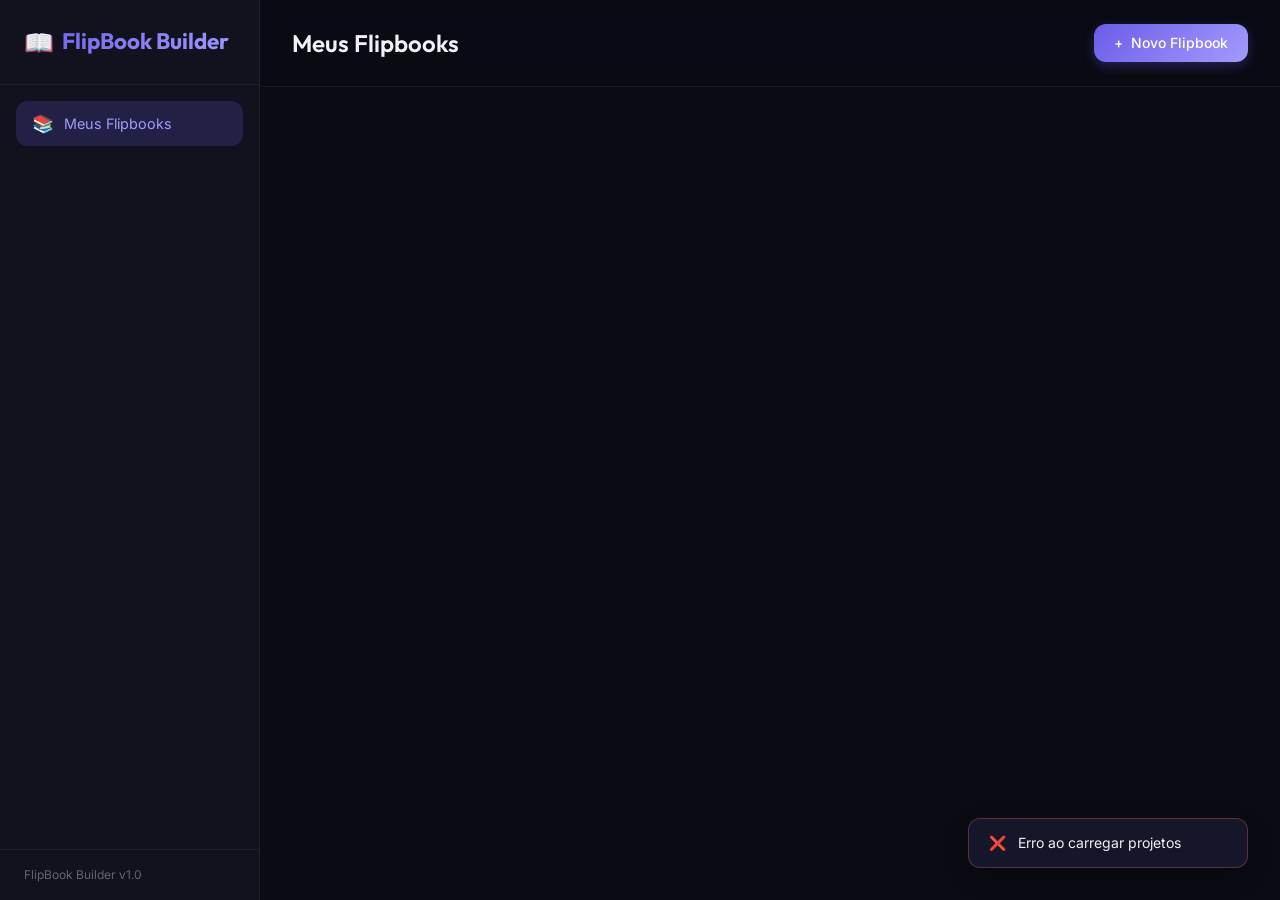
==== builder/index.html @ 4c8c24f8 "Initial commit: FlipBook platform" ====
<!DOCTYPE html>
<html lang="pt-BR">
<head>
    <meta charset="UTF-8">
    <meta name="viewport" content="width=device-width, initial-scale=1.0">
    <title>FlipBook Builder</title>
    <meta name="description" content="Crie flipbooks interativos a partir de livros digitalizados">
    <link rel="stylesheet" href="css/builder.css">
</head>
<body>
    <div class="app" id="app">
        <!-- Sidebar -->
        <aside class="sidebar" id="sidebar">
            <div class="sidebar-header">
                <div class="sidebar-logo">
                    <span class="emoji">📖</span> FlipBook Builder
                </div>
            </div>
            <nav class="sidebar-nav">
                <button class="nav-item active" data-view="dashboard" id="nav-dashboard">
                    <span class="icon">📚</span> Meus Flipbooks
                </button>
            </nav>
            <div class="sidebar-footer">
                FlipBook Builder v1.0
            </div>
        </aside>

        <!-- Sidebar overlay (mobile) -->
        <div class="sidebar-overlay" id="sidebar-overlay"></div>

        <!-- Main Content -->
        <main class="main" id="main">
            <!-- Dashboard View -->
            <div id="view-dashboard">
                <div class="main-header">
                    <div style="display:flex;align-items:center;gap:0.75rem">
                        <button class="mobile-menu-btn" id="mobile-menu-btn">☰</button>
                        <h1 class="main-title" id="main-title">Meus Flipbooks</h1>
                    </div>
                    <button class="btn btn-primary" id="btn-new-project">
                        <span>+</span> Novo Flipbook
                    </button>
                </div>
                <div class="main-content">
                    <div class="projects-grid" id="projects-grid">
                        <!-- Projects will be injected here -->
                    </div>
                </div>
            </div>

            <!-- Editor View -->
            <div id="view-editor" style="display:none">
                <div class="main-header">
                    <div style="display:flex;align-items:center;gap:0.75rem">
                        <button class="back-btn" id="btn-back">← Voltar</button>
                        <h1 class="main-title" id="editor-title">Editando...</h1>
                    </div>
                    <div style="display:flex;gap:0.75rem">
                        <button class="btn btn-secondary" id="btn-settings">⚙ Configurações</button>
                        <button class="btn btn-success" id="btn-publish">🚀 Publicar</button>
                        <button class="btn btn-secondary" id="btn-export">📦 Exportar ZIP</button>
                    </div>
                </div>

                <!-- Editor Tabs -->
                <div class="editor-tabs">
                    <button class="editor-tab active" data-tab="pages">📄 Páginas</button>
                    <button class="editor-tab" data-tab="hotspots">✨ Interações</button>
                    <button class="editor-tab" data-tab="preview">👁 Preview</button>
                </div>

                <!-- Pages Panel -->
                <div class="editor-panel active" id="panel-pages">
                    <div class="upload-area" id="upload-area">
                        <span class="upload-icon">📤</span>
                        <div class="upload-text">Arraste imagens aqui ou clique para selecionar</div>
                        <div class="upload-hint">JPG, PNG ou WebP • Máx. 20MB cada</div>
                        <input type="file" id="file-input" multiple accept="image/jpeg,image/png,image/webp" style="display:none">
                        <div class="upload-progress" id="upload-progress">
                            <div class="progress-bar">
                                <div class="progress-fill" id="progress-fill"></div>
                            </div>
                        </div>
                    </div>
                    
                    <div class="section-header">
                        <div class="section-title">
                            Páginas <span class="section-count" id="page-count">0</span>
                        </div>
                        <div style="display:flex;gap:0.5rem">
                            <button class="btn btn-sm btn-secondary" id="btn-select-all">Selecionar todas</button>
                            <button class="btn btn-sm btn-danger" id="btn-delete-selected" style="display:none">🗑 Excluir selecionadas</button>
                        </div>
                    </div>
                    
                    <div class="pages-grid" id="pages-grid">
                        <!-- Page thumbnails will be injected here -->
                    </div>
                </div>

                <!-- Hotspots Panel -->
                <div class="editor-panel" id="panel-hotspots">
                    <div class="hotspot-editor">
                        <div class="hotspot-canvas-wrapper">
                            <div class="hotspot-page-nav">
                                <button class="btn btn-sm btn-secondary" id="hs-prev">◀ Anterior</button>
                                <span id="hs-page-indicator">Página 1</span>
                                <button class="btn btn-sm btn-secondary" id="hs-next">Próxima ▶</button>
                            </div>
                            <div class="hotspot-canvas" id="hotspot-canvas">
                                <img id="hotspot-page-image" src="" alt="Page">
                            </div>
                        </div>
                        <div class="hotspot-sidebar">
                            <div class="section-header">
                                <div class="section-title">Hotspots</div>
                                <button class="btn btn-sm btn-primary" id="btn-add-hotspot">+ Adicionar</button>
                            </div>
                            <div id="hotspot-list">
                                <!-- Hotspots will be listed here -->
                            </div>
                            <div id="hotspot-form" style="display:none">
                                <h4 style="margin-bottom:1rem">Editar Hotspot</h4>
                                <div class="form-group">
                                    <label class="form-label">Nome</label>
                                    <input class="form-input" id="hs-label" placeholder="Ex: Saiba mais">
                                </div>
                                <div class="form-group">
                                    <label class="form-label">Tipo de Ação</label>
                                    <select class="form-select" id="hs-action-type">
                                        <option value="popup">Popup (texto/imagem)</option>
                                        <option value="link">Link externo</option>
                                        <option value="zoom">Zoom na região</option>
                                        <option value="animation">Animação</option>
                                    </select>
                                </div>
                                <div class="form-group" id="hs-popup-fields">
                                    <label class="form-label">Título do Popup</label>
                                    <input class="form-input" id="hs-popup-title" placeholder="Título">
                                    <label class="form-label" style="margin-top:0.75rem">Conteúdo</label>
                                    <textarea class="form-textarea" id="hs-popup-content" placeholder="Texto do popup..."></textarea>
                                </div>
                                <div class="form-group" id="hs-link-fields" style="display:none">
                                    <label class="form-label">URL</label>
                                    <input class="form-input" id="hs-link-url" placeholder="https://...">
                                </div>
                                <div class="form-group">
                                    <label class="form-label">Animação</label>
                                    <select class="form-select" id="hs-animation">
                                        <option value="pulse">Pulse</option>
                                        <option value="glow">Glow</option>
                                        <option value="bounce">Bounce</option>
                                        <option value="shake">Shake</option>
                                        <option value="fadeIn">Fade In</option>
                                    </select>
                                </div>
                                <div class="form-group">
                                    <label class="form-label">Tooltip</label>
                                    <input class="form-input" id="hs-tooltip" placeholder="Texto ao passar o mouse">
                                </div>
                                <div style="display:flex;gap:0.5rem;margin-top:1rem">
                                    <button class="btn btn-sm btn-primary" id="btn-save-hotspot">Salvar</button>
                                    <button class="btn btn-sm btn-secondary" id="btn-cancel-hotspot">Cancelar</button>
                                    <button class="btn btn-sm btn-danger" id="btn-delete-hotspot">Excluir</button>
                                </div>
                            </div>
                        </div>
                    </div>
                </div>

                <!-- Preview Panel -->
                <div class="editor-panel" id="panel-preview">
                    <div class="preview-container" id="preview-container">
                        <!-- Preview StPageFlip will be here -->
                    </div>
                    <div class="preview-controls">
                        <button class="btn btn-secondary" id="preview-prev">◀ Anterior</button>
                        <span id="preview-page-indicator">1 / 1</span>
                        <button class="btn btn-secondary" id="preview-next">Próxima ▶</button>
                    </div>
                </div>
            </div>
        </main>
    </div>

    <!-- New Project Modal -->
    <div class="modal-overlay" id="modal-new-project">
        <div class="modal">
            <div class="modal-header">
                <h2 class="modal-title">Novo Flipbook</h2>
                <button class="modal-close" id="modal-close-new">✕</button>
            </div>
            <div class="modal-body">
                <div class="form-group">
                    <label class="form-label">Título *</label>
                    <input class="form-input" id="project-title" placeholder="Ex: Meu Livro Digital" autofocus>
                </div>
                <div class="form-group">
                    <label class="form-label">Descrição</label>
                    <textarea class="form-textarea" id="project-description" placeholder="Breve descrição do flipbook..."></textarea>
                </div>
                <div class="form-group">
                    <label class="form-label">Tipo de Capa</label>
                    <select class="form-select" id="project-cover-mode">
                        <option value="hardcover">Capa dura (hard)</option>
                        <option value="softcover">Capa mole (soft)</option>
                    </select>
                </div>
                <div class="form-group">
                    <label class="form-label">Cor de Fundo</label>
                    <div class="form-color-row">
                        <input type="color" class="form-color" id="project-bg-color" value="#1a1a2e">
                        <input class="form-input" id="project-bg-color-text" value="#1a1a2e" style="max-width:120px">
                    </div>
                </div>
            </div>
            <div class="modal-footer">
                <button class="btn btn-secondary" id="btn-cancel-new">Cancelar</button>
                <button class="btn btn-primary" id="btn-create-project">Criar Flipbook</button>
            </div>
        </div>
    </div>

    <!-- Settings Modal -->
    <div class="modal-overlay" id="modal-settings">
        <div class="modal">
            <div class="modal-header">
                <h2 class="modal-title">Configurações do Flipbook</h2>
                <button class="modal-close" id="modal-close-settings">✕</button>
            </div>
            <div class="modal-body">
                <div class="form-group">
                    <label class="form-label">Título</label>
                    <input class="form-input" id="settings-title">
                </div>
                <div class="form-group">
                    <label class="form-label">Descrição</label>
                    <textarea class="form-textarea" id="settings-description"></textarea>
                </div>
                <div class="form-group">
                    <label class="form-label">Tipo de Capa</label>
                    <select class="form-select" id="settings-cover-mode">
                        <option value="hardcover">Capa dura (hard)</option>
                        <option value="softcover">Capa mole (soft)</option>
                    </select>
                </div>
                <div class="form-group">
                    <label class="form-label">Cor de Fundo</label>
                    <div class="form-color-row">
                        <input type="color" class="form-color" id="settings-bg-color" value="#1a1a2e">
                        <input class="form-input" id="settings-bg-color-text" value="#1a1a2e" style="max-width:120px">
                    </div>
                </div>
                <div class="form-group">
                    <label class="form-label">Som de virar página</label>
                    <select class="form-select" id="settings-sound">
                        <option value="1">Ativado</option>
                        <option value="0">Desativado</option>
                    </select>
                </div>
            </div>
            <div class="modal-footer">
                <button class="btn btn-secondary" id="btn-cancel-settings">Cancelar</button>
                <button class="btn btn-primary" id="btn-save-settings">Salvar</button>
            </div>
        </div>
    </div>

    <!-- Confirm Delete Modal -->
    <div class="modal-overlay" id="modal-confirm">
        <div class="modal" style="max-width:400px">
            <div class="modal-header">
                <h2 class="modal-title" id="confirm-title">Confirmar</h2>
                <button class="modal-close" id="modal-close-confirm">✕</button>
            </div>
            <div class="modal-body">
                <p id="confirm-message">Tem certeza que deseja excluir?</p>
                <div class="confirm-actions">
                    <button class="btn btn-secondary" id="btn-confirm-cancel">Cancelar</button>
                    <button class="btn btn-danger" id="btn-confirm-ok">Excluir</button>
                </div>
            </div>
        </div>
    </div>

    <!-- Toast Container -->
    <div class="toast-container" id="toast-container"></div>

    <!-- External Libraries -->
    <script src="https://cdn.jsdelivr.net/npm/sortablejs@1.15.6/Sortable.min.js"></script>
    <script src="../viewer/js/page-flip.min.js"></script>
    
    <!-- App Scripts -->
    <script src="js/app.js"></script>
    <script src="js/uploader.js"></script>
    <script src="js/page-manager.js"></script>
    <script src="js/hotspot-editor.js"></script>
    <script src="js/preview.js"></script>
</body>
</html>
---- builder/css/builder.css ----
/* ============================================
   FlipBook Builder - Premium Dark Theme CSS
   ============================================ */

@import url('https://fonts.googleapis.com/css2?family=Inter:wght@300;400;500;600;700&family=Outfit:wght@400;500;600;700&display=swap');

/* ── CSS Custom Properties ── */
:root {
    --bg-primary: #0b0b14;
    --bg-secondary: #12121e;
    --bg-card: #16162a;
    --bg-card-hover: #1c1c38;
    --bg-elevated: #1e1e36;
    --bg-input: #12121e;

    --border-subtle: rgba(255, 255, 255, 0.06);
    --border-medium: rgba(255, 255, 255, 0.1);
    --border-accent: rgba(108, 92, 231, 0.3);

    --text-primary: #f0f0f5;
    --text-secondary: rgba(255, 255, 255, 0.6);
    --text-muted: rgba(255, 255, 255, 0.35);

    --accent: #6c5ce7;
    --accent-light: #a29bfe;
    --accent-glow: rgba(108, 92, 231, 0.2);
    --accent-gradient: linear-gradient(135deg, #6c5ce7, #a29bfe);

    --success: #00b894;
    --warning: #fdcb6e;
    --danger: #ff6b6b;
    --info: #74b9ff;

    --radius-sm: 8px;
    --radius-md: 12px;
    --radius-lg: 16px;
    --radius-xl: 20px;

    --shadow-sm: 0 2px 8px rgba(0, 0, 0, 0.2);
    --shadow-md: 0 8px 24px rgba(0, 0, 0, 0.3);
    --shadow-lg: 0 16px 48px rgba(0, 0, 0, 0.4);
    --shadow-glow: 0 0 20px rgba(108, 92, 231, 0.15);

    --transition: 0.2s ease;
    --font-body: 'Inter', -apple-system, BlinkMacSystemFont, 'Segoe UI', sans-serif;
    --font-heading: 'Outfit', var(--font-body);
}

/* ── Reset ── */
*, *::before, *::after {
    box-sizing: border-box;
    margin: 0;
    padding: 0;
}

html {
    scroll-behavior: smooth;
}

body {
    font-family: var(--font-body);
    background: var(--bg-primary);
    color: var(--text-primary);
    min-height: 100vh;
    -webkit-font-smoothing: antialiased;
    -moz-osx-font-smoothing: grayscale;
    line-height: 1.5;
}

a { color: var(--accent-light); text-decoration: none; }
a:hover { text-decoration: underline; }

/* ── Layout ── */
.app {
    display: flex;
    min-height: 100vh;
}

/* ── Sidebar ── */
.sidebar {
    width: 260px;
    background: var(--bg-secondary);
    border-right: 1px solid var(--border-subtle);
    display: flex;
    flex-direction: column;
    position: fixed;
    top: 0;
    left: 0;
    bottom: 0;
    z-index: 200;
    transition: transform 0.3s ease;
}

.sidebar-header {
    padding: 1.5rem;
    border-bottom: 1px solid var(--border-subtle);
}

.sidebar-logo {
    font-family: var(--font-heading);
    font-size: 1.4rem;
    font-weight: 700;
    background: var(--accent-gradient);
    -webkit-background-clip: text;
    -webkit-text-fill-color: transparent;
    background-clip: text;
    display: flex;
    align-items: center;
    gap: 0.5rem;
}

.sidebar-logo .emoji {
    font-size: 1.5rem;
    -webkit-text-fill-color: initial;
}

.sidebar-nav {
    flex: 1;
    padding: 1rem;
    display: flex;
    flex-direction: column;
    gap: 0.25rem;
}

.nav-item {
    display: flex;
    align-items: center;
    gap: 0.75rem;
    padding: 0.75rem 1rem;
    border-radius: var(--radius-md);
    color: var(--text-secondary);
    cursor: pointer;
    transition: all var(--transition);
    border: none;
    background: none;
    width: 100%;
    text-align: left;
    font-family: inherit;
    font-size: 0.9rem;
}

.nav-item:hover {
    background: rgba(255, 255, 255, 0.04);
    color: var(--text-primary);
}

.nav-item.active {
    background: var(--accent-glow);
    color: var(--accent-light);
}

.nav-item .icon {
    font-size: 1.1rem;
    width: 20px;
    text-align: center;
}

.sidebar-footer {
    padding: 1rem 1.5rem;
    border-top: 1px solid var(--border-subtle);
    font-size: 0.75rem;
    color: var(--text-muted);
}

/* ── Main Content ── */
.main {
    flex: 1;
    margin-left: 260px;
    min-height: 100vh;
}

.main-header {
    display: flex;
    align-items: center;
    justify-content: space-between;
    padding: 1.5rem 2rem;
    border-bottom: 1px solid var(--border-subtle);
    background: rgba(11, 11, 20, 0.8);
    backdrop-filter: blur(12px);
    -webkit-backdrop-filter: blur(12px);
    position: sticky;
    top: 0;
    z-index: 100;
}

.main-title {
    font-family: var(--font-heading);
    font-size: 1.5rem;
    font-weight: 600;
}

.main-content {
    padding: 2rem;
}

/* ── Buttons ── */
.btn {
    display: inline-flex;
    align-items: center;
    gap: 0.5rem;
    padding: 0.65rem 1.25rem;
    border: none;
    border-radius: var(--radius-md);
    font-family: inherit;
    font-size: 0.875rem;
    font-weight: 500;
    cursor: pointer;
    transition: all var(--transition);
    white-space: nowrap;
}

.btn-primary {
    background: var(--accent-gradient);
    color: white;
    box-shadow: 0 4px 12px rgba(108, 92, 231, 0.3);
}

.btn-primary:hover {
    transform: translateY(-1px);
    box-shadow: 0 6px 20px rgba(108, 92, 231, 0.4);
}

.btn-secondary {
    background: rgba(255, 255, 255, 0.06);
    color: var(--text-secondary);
    border: 1px solid var(--border-medium);
}

.btn-secondary:hover {
    background: rgba(255, 255, 255, 0.1);
    color: var(--text-primary);
}

.btn-success {
    background: linear-gradient(135deg, #00b894, #55efc4);
    color: white;
    box-shadow: 0 4px 12px rgba(0, 184, 148, 0.3);
}

.btn-success:hover {
    transform: translateY(-1px);
    box-shadow: 0 6px 20px rgba(0, 184, 148, 0.4);
}

.btn-danger {
    background: rgba(255, 107, 107, 0.15);
    color: var(--danger);
    border: 1px solid rgba(255, 107, 107, 0.2);
}

.btn-danger:hover {
    background: rgba(255, 107, 107, 0.25);
}

.btn-sm {
    padding: 0.4rem 0.8rem;
    font-size: 0.8rem;
}

.btn-lg {
    padding: 0.85rem 1.75rem;
    font-size: 1rem;
}

.btn:active {
    transform: scale(0.97);
}

.btn-icon {
    width: 40px;
    height: 40px;
    padding: 0;
    display: flex;
    align-items: center;
    justify-content: center;
    border-radius: var(--radius-md);
    background: rgba(255, 255, 255, 0.06);
    border: 1px solid var(--border-subtle);
    color: var(--text-secondary);
    cursor: pointer;
    transition: all var(--transition);
    font-size: 1rem;
}

.btn-icon:hover {
    background: rgba(255, 255, 255, 0.1);
    color: var(--text-primary);
}

/* ── Cards ── */
.card {
    background: var(--bg-card);
    border: 1px solid var(--border-subtle);
    border-radius: var(--radius-lg);
    overflow: hidden;
    transition: all 0.3s ease;
}

.card:hover {
    border-color: var(--border-accent);
    box-shadow: var(--shadow-glow);
    transform: translateY(-2px);
}

.card-cover {
    width: 100%;
    aspect-ratio: 3 / 4;
    background: var(--bg-elevated);
    display: flex;
    align-items: center;
    justify-content: center;
    overflow: hidden;
    position: relative;
}

.card-cover img {
    width: 100%;
    height: 100%;
    object-fit: cover;
}

.card-cover .placeholder {
    font-size: 3rem;
    opacity: 0.2;
}

.card-status {
    position: absolute;
    top: 0.75rem;
    right: 0.75rem;
    padding: 0.25rem 0.65rem;
    border-radius: 20px;
    font-size: 0.7rem;
    font-weight: 600;
    text-transform: uppercase;
    letter-spacing: 0.05em;
}

.card-status.draft {
    background: rgba(253, 203, 110, 0.2);
    color: var(--warning);
}

.card-status.published {
    background: rgba(0, 184, 148, 0.2);
    color: var(--success);
}

.card-body {
    padding: 1.25rem;
}

.card-title {
    font-family: var(--font-heading);
    font-size: 1.05rem;
    font-weight: 600;
    margin-bottom: 0.35rem;
    white-space: nowrap;
    overflow: hidden;
    text-overflow: ellipsis;
}

.card-meta {
    font-size: 0.8rem;
    color: var(--text-muted);
    display: flex;
    align-items: center;
    gap: 0.75rem;
}

.card-actions {
    display: flex;
    gap: 0.5rem;
    padding: 0 1.25rem 1.25rem;
}

/* ── Projects Grid ── */
.projects-grid {
    display: grid;
    grid-template-columns: repeat(auto-fill, minmax(240px, 1fr));
    gap: 1.5rem;
}

.card-new {
    border: 2px dashed var(--border-medium);
    display: flex;
    flex-direction: column;
    align-items: center;
    justify-content: center;
    min-height: 320px;
    cursor: pointer;
    transition: all 0.3s ease;
    background: transparent;
}

.card-new:hover {
    border-color: var(--accent);
    background: var(--accent-glow);
}

.card-new .plus-icon {
    width: 56px;
    height: 56px;
    border-radius: 50%;
    background: var(--accent-glow);
    display: flex;
    align-items: center;
    justify-content: center;
    font-size: 1.5rem;
    color: var(--accent-light);
    margin-bottom: 1rem;
    transition: all 0.3s ease;
}

.card-new:hover .plus-icon {
    background: var(--accent);
    color: white;
    transform: scale(1.1);
}

.card-new span {
    color: var(--text-secondary);
    font-size: 0.9rem;
    font-weight: 500;
}

/* ── Modal ── */
.modal-overlay {
    position: fixed;
    inset: 0;
    z-index: 1000;
    display: flex;
    align-items: center;
    justify-content: center;
    background: rgba(0, 0, 0, 0.7);
    backdrop-filter: blur(8px);
    -webkit-backdrop-filter: blur(8px);
    opacity: 0;
    pointer-events: none;
    transition: opacity 0.3s ease;
}

.modal-overlay.active {
    opacity: 1;
    pointer-events: auto;
}

.modal {
    width: 95%;
    max-width: 520px;
    max-height: 90vh;
    overflow-y: auto;
    background: var(--bg-card);
    border: 1px solid var(--border-medium);
    border-radius: var(--radius-xl);
    box-shadow: var(--shadow-lg);
    animation: modalSlideIn 0.3s ease;
}

@keyframes modalSlideIn {
    from { transform: translateY(20px) scale(0.95); opacity: 0; }
    to { transform: translateY(0) scale(1); opacity: 1; }
}

.modal-header {
    display: flex;
    align-items: center;
    justify-content: space-between;
    padding: 1.5rem 1.75rem;
    border-bottom: 1px solid var(--border-subtle);
}

.modal-title {
    font-family: var(--font-heading);
    font-size: 1.2rem;
    font-weight: 600;
}

.modal-close {
    width: 36px;
    height: 36px;
    border: none;
    border-radius: 50%;
    background: rgba(255, 255, 255, 0.06);
    color: var(--text-secondary);
    cursor: pointer;
    font-size: 1.1rem;
    display: flex;
    align-items: center;
    justify-content: center;
    transition: all var(--transition);
}

.modal-close:hover {
    background: rgba(255, 75, 75, 0.2);
    color: var(--danger);
}

.modal-body {
    padding: 1.75rem;
}

.modal-footer {
    display: flex;
    gap: 0.75rem;
    justify-content: flex-end;
    padding: 1.25rem 1.75rem;
    border-top: 1px solid var(--border-subtle);
}

/* ── Forms ── */
.form-group {
    margin-bottom: 1.25rem;
}

.form-label {
    display: block;
    font-size: 0.85rem;
    font-weight: 500;
    color: var(--text-secondary);
    margin-bottom: 0.5rem;
}

.form-input,
.form-select,
.form-textarea {
    width: 100%;
    padding: 0.7rem 1rem;
    background: var(--bg-input);
    border: 1px solid var(--border-medium);
    border-radius: var(--radius-md);
    color: var(--text-primary);
    font-family: inherit;
    font-size: 0.9rem;
    transition: all var(--transition);
    outline: none;
}

.form-input:focus,
.form-select:focus,
.form-textarea:focus {
    border-color: var(--accent);
    box-shadow: 0 0 0 3px var(--accent-glow);
}

.form-select {
    appearance: none;
    -webkit-appearance: none;
    background-image: url("data:image/svg+xml,%3Csvg xmlns='http://www.w3.org/2000/svg' width='12' height='12' fill='rgba(255,255,255,0.5)' viewBox='0 0 16 16'%3E%3Cpath d='M8 11L3 6h10l-5 5z'/%3E%3C/svg%3E");
    background-repeat: no-repeat;
    background-position: right 1rem center;
    padding-right: 2.5rem;
}

.form-textarea {
    resize: vertical;
    min-height: 80px;
}

.form-color-row {
    display: flex;
    align-items: center;
    gap: 0.75rem;
}

.form-color {
    width: 48px;
    height: 40px;
    border: 1px solid var(--border-medium);
    border-radius: var(--radius-sm);
    cursor: pointer;
    background: none;
    padding: 2px;
}

.form-color::-webkit-color-swatch-wrapper {
    padding: 0;
}

.form-color::-webkit-color-swatch {
    border: none;
    border-radius: 4px;
}

/* ── Editor Tabs ── */
.editor-tabs {
    display: flex;
    gap: 0;
    border-bottom: 1px solid var(--border-subtle);
    padding: 0 2rem;
    background: var(--bg-secondary);
}

.editor-tab {
    padding: 1rem 1.5rem;
    border: none;
    background: none;
    color: var(--text-muted);
    font-family: inherit;
    font-size: 0.9rem;
    font-weight: 500;
    cursor: pointer;
    position: relative;
    transition: color var(--transition);
}

.editor-tab:hover {
    color: var(--text-secondary);
}

.editor-tab.active {
    color: var(--accent-light);
}

.editor-tab.active::after {
    content: '';
    position: absolute;
    bottom: -1px;
    left: 0;
    right: 0;
    height: 2px;
    background: var(--accent-gradient);
    border-radius: 2px 2px 0 0;
}

.editor-panel {
    display: none;
    padding: 2rem;
}

.editor-panel.active {
    display: block;
}

/* ── Upload Area ── */
.upload-area {
    border: 2px dashed var(--border-medium);
    border-radius: var(--radius-lg);
    padding: 3rem 2rem;
    text-align: center;
    cursor: pointer;
    transition: all 0.3s ease;
    margin-bottom: 2rem;
}

.upload-area:hover,
.upload-area.dragover {
    border-color: var(--accent);
    background: var(--accent-glow);
}

.upload-area .upload-icon {
    font-size: 3rem;
    margin-bottom: 1rem;
    display: block;
}

.upload-area .upload-text {
    font-size: 1rem;
    color: var(--text-secondary);
    margin-bottom: 0.5rem;
}

.upload-area .upload-hint {
    font-size: 0.8rem;
    color: var(--text-muted);
}

.upload-progress {
    margin-top: 1rem;
    display: none;
}

.upload-progress.active {
    display: block;
}

.progress-bar {
    width: 100%;
    height: 6px;
    background: rgba(255, 255, 255, 0.1);
    border-radius: 6px;
    overflow: hidden;
}

.progress-fill {
    height: 100%;
    background: var(--accent-gradient);
    border-radius: 6px;
    transition: width 0.3s ease;
    width: 0%;
}

/* ── Page Thumbnails Grid ── */
.pages-grid {
    display: grid;
    grid-template-columns: repeat(auto-fill, minmax(140px, 1fr));
    gap: 1rem;
}

.page-thumb {
    position: relative;
    background: var(--bg-elevated);
    border: 2px solid transparent;
    border-radius: var(--radius-md);
    overflow: hidden;
    cursor: grab;
    transition: all 0.2s ease;
    aspect-ratio: 3 / 4;
}

.page-thumb:hover {
    border-color: var(--border-accent);
}

.page-thumb.selected {
    border-color: var(--accent);
    box-shadow: var(--shadow-glow);
}

.page-thumb img {
    width: 100%;
    height: 100%;
    object-fit: cover;
}

.page-thumb .page-number {
    position: absolute;
    bottom: 0;
    left: 0;
    right: 0;
    padding: 0.35rem 0.5rem;
    background: linear-gradient(to top, rgba(0, 0, 0, 0.8), transparent);
    font-size: 0.7rem;
    color: rgba(255, 255, 255, 0.7);
    display: flex;
    justify-content: space-between;
    align-items: center;
}

.page-thumb .page-type-badge {
    padding: 0.1rem 0.4rem;
    border-radius: 4px;
    font-size: 0.6rem;
    font-weight: 600;
    text-transform: uppercase;
}

.page-type-badge.hard {
    background: rgba(253, 203, 110, 0.3);
    color: var(--warning);
}

.page-type-badge.soft {
    background: rgba(116, 185, 255, 0.3);
    color: var(--info);
}

.page-thumb .page-actions {
    position: absolute;
    top: 0.5rem;
    right: 0.5rem;
    display: flex;
    gap: 0.25rem;
    opacity: 0;
    transition: opacity 0.2s ease;
}

.page-thumb:hover .page-actions {
    opacity: 1;
}

.page-action-btn {
    width: 28px;
    height: 28px;
    border: none;
    border-radius: 6px;
    background: rgba(0, 0, 0, 0.6);
    color: white;
    cursor: pointer;
    font-size: 0.75rem;
    display: flex;
    align-items: center;
    justify-content: center;
    backdrop-filter: blur(4px);
    transition: all var(--transition);
}

.page-action-btn:hover {
    background: rgba(255, 75, 75, 0.6);
}

.page-action-btn.type-toggle:hover {
    background: rgba(108, 92, 231, 0.6);
}

/* Dragging state */
.page-thumb.sortable-ghost {
    opacity: 0.3;
}

.page-thumb.sortable-chosen {
    border-color: var(--accent);
    box-shadow: var(--shadow-md);
}

/* ── Hotspot Editor ── */
.hotspot-editor {
    display: flex;
    gap: 2rem;
}

.hotspot-canvas-wrapper {
    flex: 1;
    position: relative;
    background: var(--bg-elevated);
    border-radius: var(--radius-lg);
    overflow: hidden;
}

.hotspot-page-nav {
    display: flex;
    align-items: center;
    justify-content: center;
    gap: 1rem;
    padding: 1rem;
    background: var(--bg-card);
    border-bottom: 1px solid var(--border-subtle);
}

.hotspot-canvas {
    position: relative;
    cursor: crosshair;
}

.hotspot-canvas img {
    width: 100%;
    display: block;
}

.hotspot-rect {
    position: absolute;
    border: 2px solid var(--accent);
    background: rgba(108, 92, 231, 0.15);
    cursor: pointer;
    transition: all 0.2s ease;
}

.hotspot-rect:hover {
    background: rgba(108, 92, 231, 0.3);
}

.hotspot-rect.selected {
    border-color: #fd79a8;
    background: rgba(253, 121, 168, 0.15);
}

.hotspot-rect .hotspot-label {
    position: absolute;
    top: -20px;
    left: 0;
    font-size: 0.65rem;
    background: var(--accent);
    color: white;
    padding: 0.1rem 0.4rem;
    border-radius: 4px;
    white-space: nowrap;
}

.hotspot-sidebar {
    width: 320px;
    background: var(--bg-card);
    border-radius: var(--radius-lg);
    border: 1px solid var(--border-subtle);
    padding: 1.5rem;
    max-height: 70vh;
    overflow-y: auto;
}

.hotspot-list-item {
    display: flex;
    align-items: center;
    justify-content: space-between;
    padding: 0.75rem;
    border-radius: var(--radius-sm);
    margin-bottom: 0.5rem;
    background: rgba(255, 255, 255, 0.03);
    border: 1px solid transparent;
    cursor: pointer;
    transition: all var(--transition);
}

.hotspot-list-item:hover {
    background: rgba(255, 255, 255, 0.06);
    border-color: var(--border-medium);
}

.hotspot-list-item.active {
    border-color: var(--accent);
    background: var(--accent-glow);
}

/* ── Preview Panel ── */
.preview-container {
    width: 100%;
    max-width: 1000px;
    margin: 0 auto;
    aspect-ratio: 16 / 11;
    background: var(--bg-elevated);
    border-radius: var(--radius-lg);
    overflow: hidden;
    border: 1px solid var(--border-subtle);
}

.preview-controls {
    display: flex;
    align-items: center;
    justify-content: center;
    gap: 1rem;
    padding: 1rem;
}

/* ── Toast Notifications ── */
.toast-container {
    position: fixed;
    bottom: 2rem;
    right: 2rem;
    z-index: 9999;
    display: flex;
    flex-direction: column;
    gap: 0.75rem;
}

.toast {
    display: flex;
    align-items: center;
    gap: 0.75rem;
    padding: 0.85rem 1.25rem;
    background: var(--bg-card);
    border: 1px solid var(--border-medium);
    border-radius: var(--radius-md);
    box-shadow: var(--shadow-md);
    font-size: 0.875rem;
    animation: toastIn 0.3s ease;
    min-width: 280px;
    max-width: 420px;
    backdrop-filter: blur(12px);
    -webkit-backdrop-filter: blur(12px);
}

.toast.success { border-color: rgba(0, 184, 148, 0.3); }
.toast.error { border-color: rgba(255, 107, 107, 0.3); }
.toast.info { border-color: rgba(116, 185, 255, 0.3); }

@keyframes toastIn {
    from { transform: translateX(100px); opacity: 0; }
    to { transform: translateX(0); opacity: 1; }
}

.toast-fade-out {
    animation: toastOut 0.3s ease forwards;
}

@keyframes toastOut {
    from { transform: translateX(0); opacity: 1; }
    to { transform: translateX(100px); opacity: 0; }
}

/* ── Empty State ── */
.empty-state {
    text-align: center;
    padding: 4rem 2rem;
    color: var(--text-muted);
}

.empty-state .icon {
    font-size: 4rem;
    margin-bottom: 1.5rem;
    display: block;
}

.empty-state h3 {
    font-family: var(--font-heading);
    font-size: 1.3rem;
    color: var(--text-secondary);
    margin-bottom: 0.5rem;
}

.empty-state p {
    font-size: 0.9rem;
    max-width: 400px;
    margin: 0 auto;
}

/* ── Section Header ── */
.section-header {
    display: flex;
    align-items: center;
    justify-content: space-between;
    margin-bottom: 1.5rem;
}

.section-title {
    font-family: var(--font-heading);
    font-size: 1.1rem;
    font-weight: 600;
    display: flex;
    align-items: center;
    gap: 0.5rem;
}

.section-count {
    font-size: 0.75rem;
    padding: 0.2rem 0.6rem;
    border-radius: 20px;
    background: rgba(255, 255, 255, 0.06);
    color: var(--text-muted);
}

/* ── Responsive ── */
@media (max-width: 1024px) {
    .sidebar {
        transform: translateX(-100%);
    }
    
    .sidebar.open {
        transform: translateX(0);
    }
    
    .main {
        margin-left: 0;
    }
    
    .hotspot-editor {
        flex-direction: column;
    }
    
    .hotspot-sidebar {
        width: 100%;
    }
}

@media (max-width: 768px) {
    .main-content {
        padding: 1rem;
    }
    
    .main-header {
        padding: 1rem;
    }
    
    .projects-grid {
        grid-template-columns: repeat(auto-fill, minmax(160px, 1fr));
        gap: 1rem;
    }
    
    .pages-grid {
        grid-template-columns: repeat(auto-fill, minmax(100px, 1fr));
    }
    
    .editor-tabs {
        padding: 0 1rem;
        overflow-x: auto;
    }
}

/* ── Scrollbar ── */
::-webkit-scrollbar {
    width: 6px;
    height: 6px;
}

::-webkit-scrollbar-track {
    background: transparent;
}

::-webkit-scrollbar-thumb {
    background: rgba(255, 255, 255, 0.1);
    border-radius: 8px;
}

::-webkit-scrollbar-thumb:hover {
    background: rgba(255, 255, 255, 0.2);
}

/* ── Spinner ── */
.spinner {
    width: 20px;
    height: 20px;
    border: 2px solid rgba(255, 255, 255, 0.1);
    border-top-color: var(--accent-light);
    border-radius: 50%;
    animation: spin 0.6s linear infinite;
}

@keyframes spin {
    to { transform: rotate(360deg); }
}

/* ── Back button ── */
.back-btn {
    display: inline-flex;
    align-items: center;
    gap: 0.5rem;
    padding: 0.5rem 1rem;
    background: none;
    border: none;
    color: var(--text-secondary);
    cursor: pointer;
    font-family: inherit;
    font-size: 0.875rem;
    transition: color var(--transition);
}

.back-btn:hover {
    color: var(--text-primary);
}

/* ── Confirm Dialog ── */
.confirm-actions {
    display: flex;
    gap: 0.75rem;
    justify-content: flex-end;
    margin-top: 1.5rem;
}

/* Mobile menu toggle */
.mobile-menu-btn {
    display: none;
    width: 40px;
    height: 40px;
    border: none;
    background: rgba(255, 255, 255, 0.06);
    color: var(--text-primary);
    border-radius: var(--radius-sm);
    cursor: pointer;
    font-size: 1.2rem;
    align-items: center;
    justify-content: center;
}

@media (max-width: 1024px) {
    .mobile-menu-btn {
        display: flex;
    }
}

/* Sidebar overlay for mobile */
.sidebar-overlay {
    display: none;
    position: fixed;
    inset: 0;
    background: rgba(0, 0, 0, 0.5);
    z-index: 199;
}

.sidebar-overlay.active {
    display: block;
}
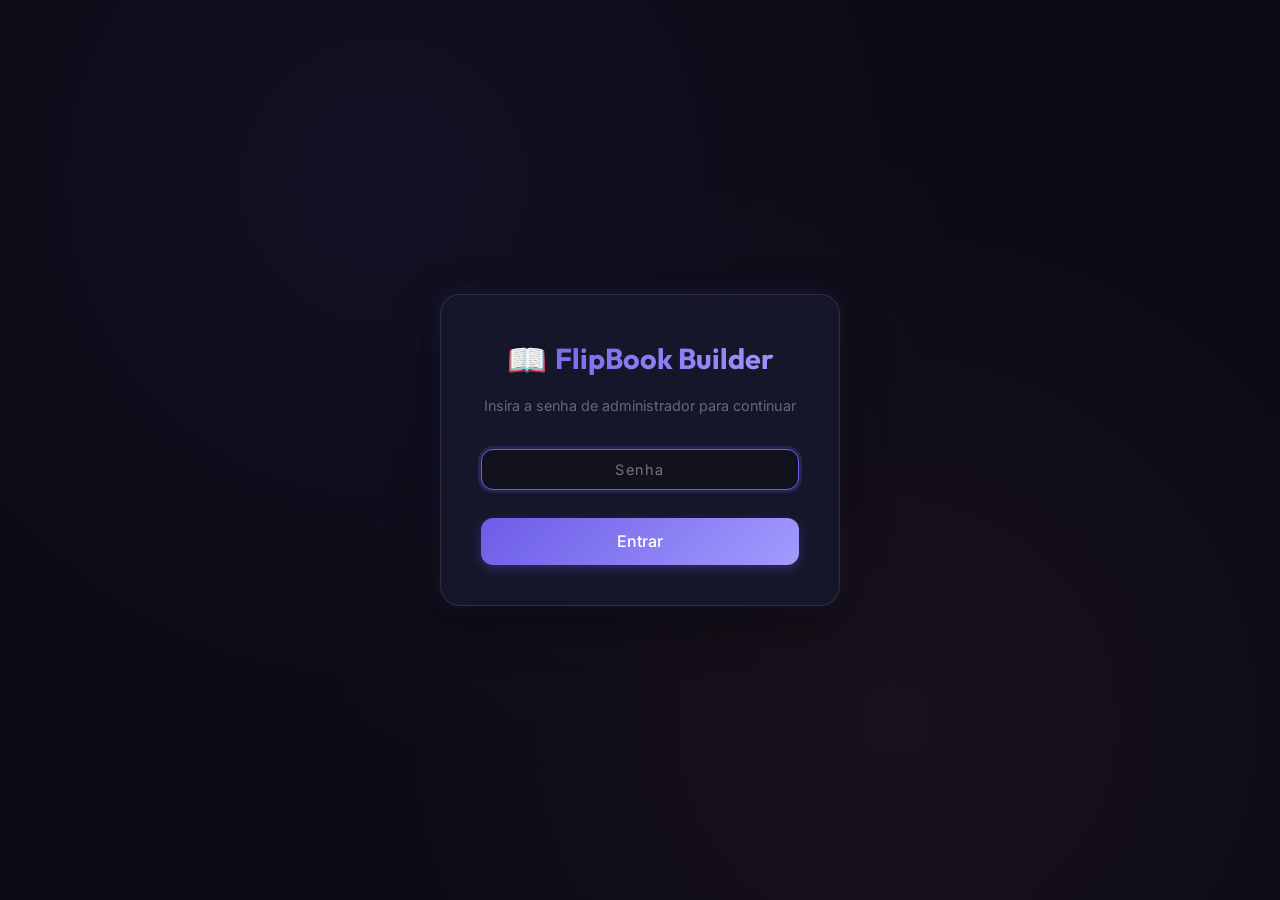
==== commit db560b70: "Add authentication system to builder" ====
--- a/builder/index.html
+++ b/builder/index.html
@@ -8,7 +8,24 @@
     <link rel="stylesheet" href="css/builder.css">
 </head>
 <body>
-    <div class="app" id="app">
+    <!-- Login Screen -->
+    <div class="login-view" id="view-login">
+        <div class="login-card">
+            <div class="login-logo">
+                <span class="emoji">📖</span> FlipBook Builder
+            </div>
+            <p class="login-subtitle">Insira a senha de administrador para continuar</p>
+            <div class="form-group">
+                <input type="password" class="form-input login-input" id="login-password" placeholder="Senha" autocomplete="current-password">
+            </div>
+            <div class="login-error" id="login-error" style="display:none"></div>
+            <button class="btn btn-primary btn-lg login-btn" id="btn-login">
+                Entrar
+            </button>
+        </div>
+    </div>
+
+    <div class="app" id="app" style="display:none">
         <!-- Sidebar -->
         <aside class="sidebar" id="sidebar">
             <div class="sidebar-header">
@@ -22,6 +39,7 @@
                 </button>
             </nav>
             <div class="sidebar-footer">
+                <button class="btn btn-sm btn-secondary" id="btn-logout" style="width:100%;margin-bottom:0.5rem">🚪 Sair</button>
                 FlipBook Builder v1.0
             </div>
         </aside>
--- a/builder/css/builder.css
+++ b/builder/css/builder.css
@@ -74,6 +74,92 @@
 .app {
     display: flex;
     min-height: 100vh;
+}
+
+/* ── Login Screen ── */
+.login-view {
+    position: fixed;
+    inset: 0;
+    z-index: 9999;
+    display: flex;
+    align-items: center;
+    justify-content: center;
+    background: var(--bg-primary);
+    background-image:
+        radial-gradient(circle at 30% 20%, rgba(108, 92, 231, 0.08) 0%, transparent 50%),
+        radial-gradient(circle at 70% 80%, rgba(253, 121, 168, 0.06) 0%, transparent 50%);
+}
+
+.login-card {
+    width: 95%;
+    max-width: 400px;
+    padding: 2.5rem;
+    background: var(--bg-card);
+    border: 1px solid var(--border-medium);
+    border-radius: var(--radius-xl);
+    box-shadow: var(--shadow-lg), var(--shadow-glow);
+    text-align: center;
+    animation: modalSlideIn 0.5s ease;
+}
+
+.login-logo {
+    font-family: var(--font-heading);
+    font-size: 1.8rem;
+    font-weight: 700;
+    background: var(--accent-gradient);
+    -webkit-background-clip: text;
+    -webkit-text-fill-color: transparent;
+    background-clip: text;
+    display: flex;
+    align-items: center;
+    justify-content: center;
+    gap: 0.5rem;
+    margin-bottom: 0.75rem;
+}
+
+.login-logo .emoji {
+    font-size: 2rem;
+    -webkit-text-fill-color: initial;
+}
+
+.login-subtitle {
+    font-size: 0.9rem;
+    color: var(--text-muted);
+    margin-bottom: 2rem;
+}
+
+.login-input {
+    text-align: center;
+    font-size: 1rem;
+    padding: 0.85rem 1.25rem;
+    letter-spacing: 0.1em;
+}
+
+.login-btn {
+    width: 100%;
+    justify-content: center;
+    margin-top: 0.5rem;
+}
+
+.login-error {
+    color: var(--danger);
+    font-size: 0.85rem;
+    margin-bottom: 0.75rem;
+    padding: 0.5rem;
+    background: rgba(255, 107, 107, 0.1);
+    border-radius: var(--radius-sm);
+}
+
+.login-spinner {
+    display: inline-block;
+    width: 16px;
+    height: 16px;
+    border: 2px solid rgba(255, 255, 255, 0.2);
+    border-top-color: white;
+    border-radius: 50%;
+    animation: spin 0.5s linear infinite;
+    margin-right: 0.5rem;
+    vertical-align: middle;
 }
 
 /* ── Sidebar ── */
